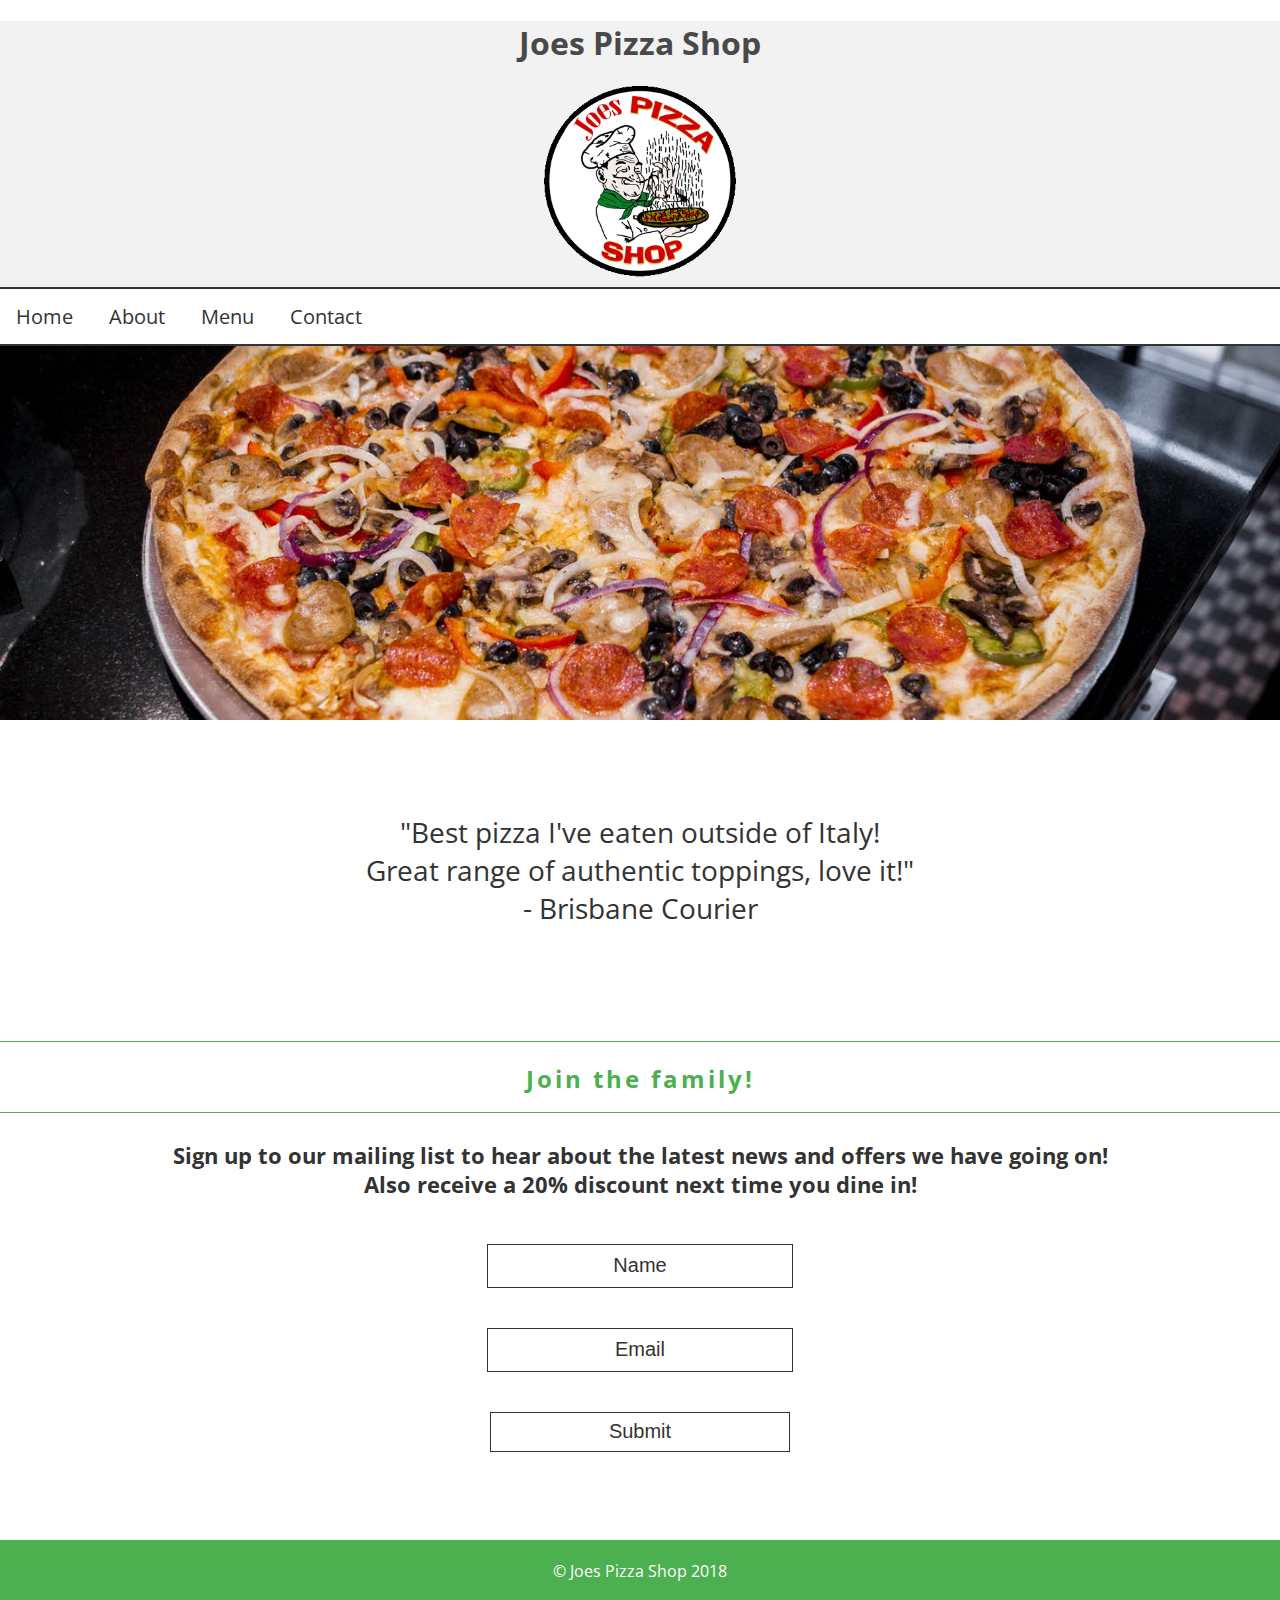
==== Joes Pizza/index.html @ 94c2d462 "Add files via upload" ====
<!DOCTYPE html>
<html lang="en">
<head>
    <meta charset="UTF-8">
    <meta name="viewport" content="width=device-width, initial-scale=1.0">
    <meta http-equiv="X-UA-Compatible" content="ie=edge">
    <link rel="stylesheet" type="text/css" href="scripts/menu.css">
    <link rel="stylesheet" href="https://cdnjs.cloudflare.com/ajax/libs/font-awesome/4.7.0/css/font-awesome.min.css">
    <link href="https://fonts.googleapis.com/css?family=Open+Sans+Condensed:300" rel="stylesheet">
    <title>Joes Pizza Shop - Home</title>
</head>
<body>

    <header>
        <h1 class="joesHead">Joes Pizza Shop</h1> 
        <img src="images/logo.gif" class="logo">
    </header>

    <nav class="topnav" id="myTopnav">
        <a href="index.html" class="active">Home</a>
        <a href="about.html" class="active">About</a>
        <a href="menu.html" class="active">Menu</a>
        <a href="contact.html" class="active">Contact</a>
        <a href="javascript:void(0);" class="icon" onclick="myFunction()">
        <i class="fa fa-bars"></i>
        </a>
    </nav>

    <img class="banner" src="images/pizzaThree.jpg">
    
    <div class="displayContainer">
        <p class="mySlides">"Best pizza I've eaten outside of Italy!<br>Great range of authentic toppings, love it!"<br> - Brisbane Courier</p>
        <p class="mySlides">"Absolutely love this place, amazing vegan options!<br>If you're new to the area I recommend making this your local!"<br> - Urban Eats</p>
        <p class="mySlides">"This place is a must do for any pizza lover!<br>Joes Pizza Shop is up there with the very best!"<br> - PizzaZine</p>
        <p class="mySlides">"We died and went to pizza heaven. It's no wonder <br> that these guys are the talk of the town!<br>You want a slice of authenticity? Head to Joes!"<br> - Slice of Life</p>
    </div>

    <h2 class="subHeaders">Join the family!</h2>

    <h4 class="subInfo">Sign up to our mailing list to hear about the latest news and offers we have going on! <br> Also receive a 20% discount next time you dine in!</h4>

    <h4 id="welcome"></h4>

    <form id="subForm">
        <input id="name" class="subscribe" type="text" placeholder="Name">
        <input class="subscribe" type="text" placeholder="Email">
        <input class="button" type="button" value="Submit" onclick="writeName()">
    </form>

    <footer>
        <p id="footer">&copy; Joes Pizza Shop 2018</p>
    </footer>

    <script type="text/javascript" src="scripts/menu.js"></script>
</body>
</html>
---- Joes Pizza/scripts/menu.css ----
body {
    margin: 0;
    font-family: 'Open Sans Condensed', sans-serif;
  }

  /* Navigation */

  header{
    display: block;
    background-color: #f2f2f2;
  }

  .joesHead{
    text-align: center;
    color: rgb(73, 73, 73);
  }

  .logo{
    display: block;
    margin: auto;
    padding: auto;
    width: 15%;
    padding-bottom: 10px;
    
  }

  .topnav {
    overflow: hidden;
    border-top: solid 2px #333;
    border-bottom: solid 2px #333;
  }
  
  .topnav a {
    display: inline-block;
    color: #333;
    text-align: center;
    padding: 14px 16px;
    text-decoration: none;
    font-size: 20px;
  }
  
  .topnav a:hover {
    background-color: #4CAF50;
    color: white;
  }
  
  .active:hover {
    background-color: #4CAF50;
    color: white;
  }
  
  .topnav .icon {
    display: none;
  }

  /* Main */

.banner{
    width: 100%;
    padding: 0; 
}

.subHeaders{
    text-align: center;
    color: #4CAF50;
    background-color: white;
    letter-spacing: 3px;
    height: 50px; 
    font-size: 150%;
    padding-top: 20px;
    border-top: solid 1px #4CAF50;
    border-bottom: solid 1px #4CAF50;
}

.displayContainer{
    padding-top: 60px;
}

.mySlides{
    color: #333;
    font-size: 175%;
    text-align: center;
    height: 200px;
}

.subInfo{
    text-align: center;
    font-size: 135%;
    color: #333;
}

#welcome{
    text-align: center;
    font-size: 175%;
    color: #333;
    padding-top: 50px;
}

#subForm{
    margin: auto;
    padding: auto;
    display: block;
    text-align: center;
    height: 300px;
    width: 400px;
    margin-top: -100px;
}

.subscribe{
    font-size: 125%;
    color: #333; 
    text-align: center;
    margin: 20px 20px;
    height: 40px;
    width: 300px;
    border: solid 1px #333; 
}

::placeholder{
    color: #333;
}

.button{
    font-size: 125%;
    color: #333;
    background-color: white; 
    text-align: center;
    margin: 20px 20px;
    height: 40px;
    width: 300px;
    border: solid 1px #333; 
}

.button:hover{
    background-color: #4CAF50;
    color: white;
}

/* About */

.joe{
    display: block;
    margin: auto;
    padding: auto;
    width: 50%;
    text-align: center;
    margin-bottom: 50px;
}

.aboutPara{
    display: block;
    margin: auto;
    padding: auto;
    width: 50%;
    color: #333;
    font-size: 150%;
    text-align: center;
    margin-bottom: 50px;
}

  /* Menu */

  .menu{
    text-align: center;
  }

  .menuHead{
    color: rgb(73, 73, 73);
  }

  .menuSub{
    font-style: italic;
    font-size: 85%;
    font-weight: lighter;
  }

  dt{
    margin: auto;
    padding: auto;
    width: 50%;
    font-size: 150%;
    font-weight: bold;
    border-top: solid 1px #4CAF50;
    border-bottom: solid 1px #4CAF50;
    padding: 10px 0 10px 0;
    color: #4CAF50;
  }

  dd{
    margin: auto;
    padding: auto;
    width: 50%;
    font-size: 125%;
    padding: 10px 0 10px 0;
    color: rgb(73, 73, 73);
  }

  .newHead{
    color: red;
    font-size: 150%;
    font-weight: bold;
  }
  
  .hot{
    color: red;
    font-size: 125%;
    font-weight: bold;
    font-style: italic;
  }

  /* Footer */

  #footer{
    position: static;
    bottom: 0;
    color: white;
    background-color:  #4CAF50;
    width: 100%;
    height: 40px;
    text-align: center;
    padding-top: 20px;
    margin-bottom: 0;
}

/* Media */

  @media screen and (max-width: 600px) {
    .topnav a:not(:first-child) {display: none;}
    .topnav a.icon {
      float: right;
      display: block;
    }
  }
  
  @media screen and (max-width: 600px) {

    .topnav.responsive {position: relative;}
    .topnav.responsive .icon {
      position: absolute;
      right: 0;
      top: 0;
    }
    .topnav.responsive a {
      float: none;
      display: block;
      text-align: left;
    }

    dd{
      margin: auto;
      padding: auto;
      width: 100%;
    }

    dt{
      margin: auto;
      padding: auto;
      width: 100%;
    }

    .joesHead{
      display: none;
    }

    .logo{
      width: 35%;
    }

    .displayContainer{
      padding-top: 60px;
    }

    .mySlides{
      margin: 0;
      width: 100%;
      font-size: 125%;
      height: 200px;
    }

    .joe{
      display: block;
      margin: auto;
      padding: auto;
      width: 100%;
      text-align: center;
      margin-bottom: 50px;
  }

  .aboutPara{
    width: 100%;
    font-size: 150%;
    text-align: center;
    margin-bottom: 50px;
}
  }
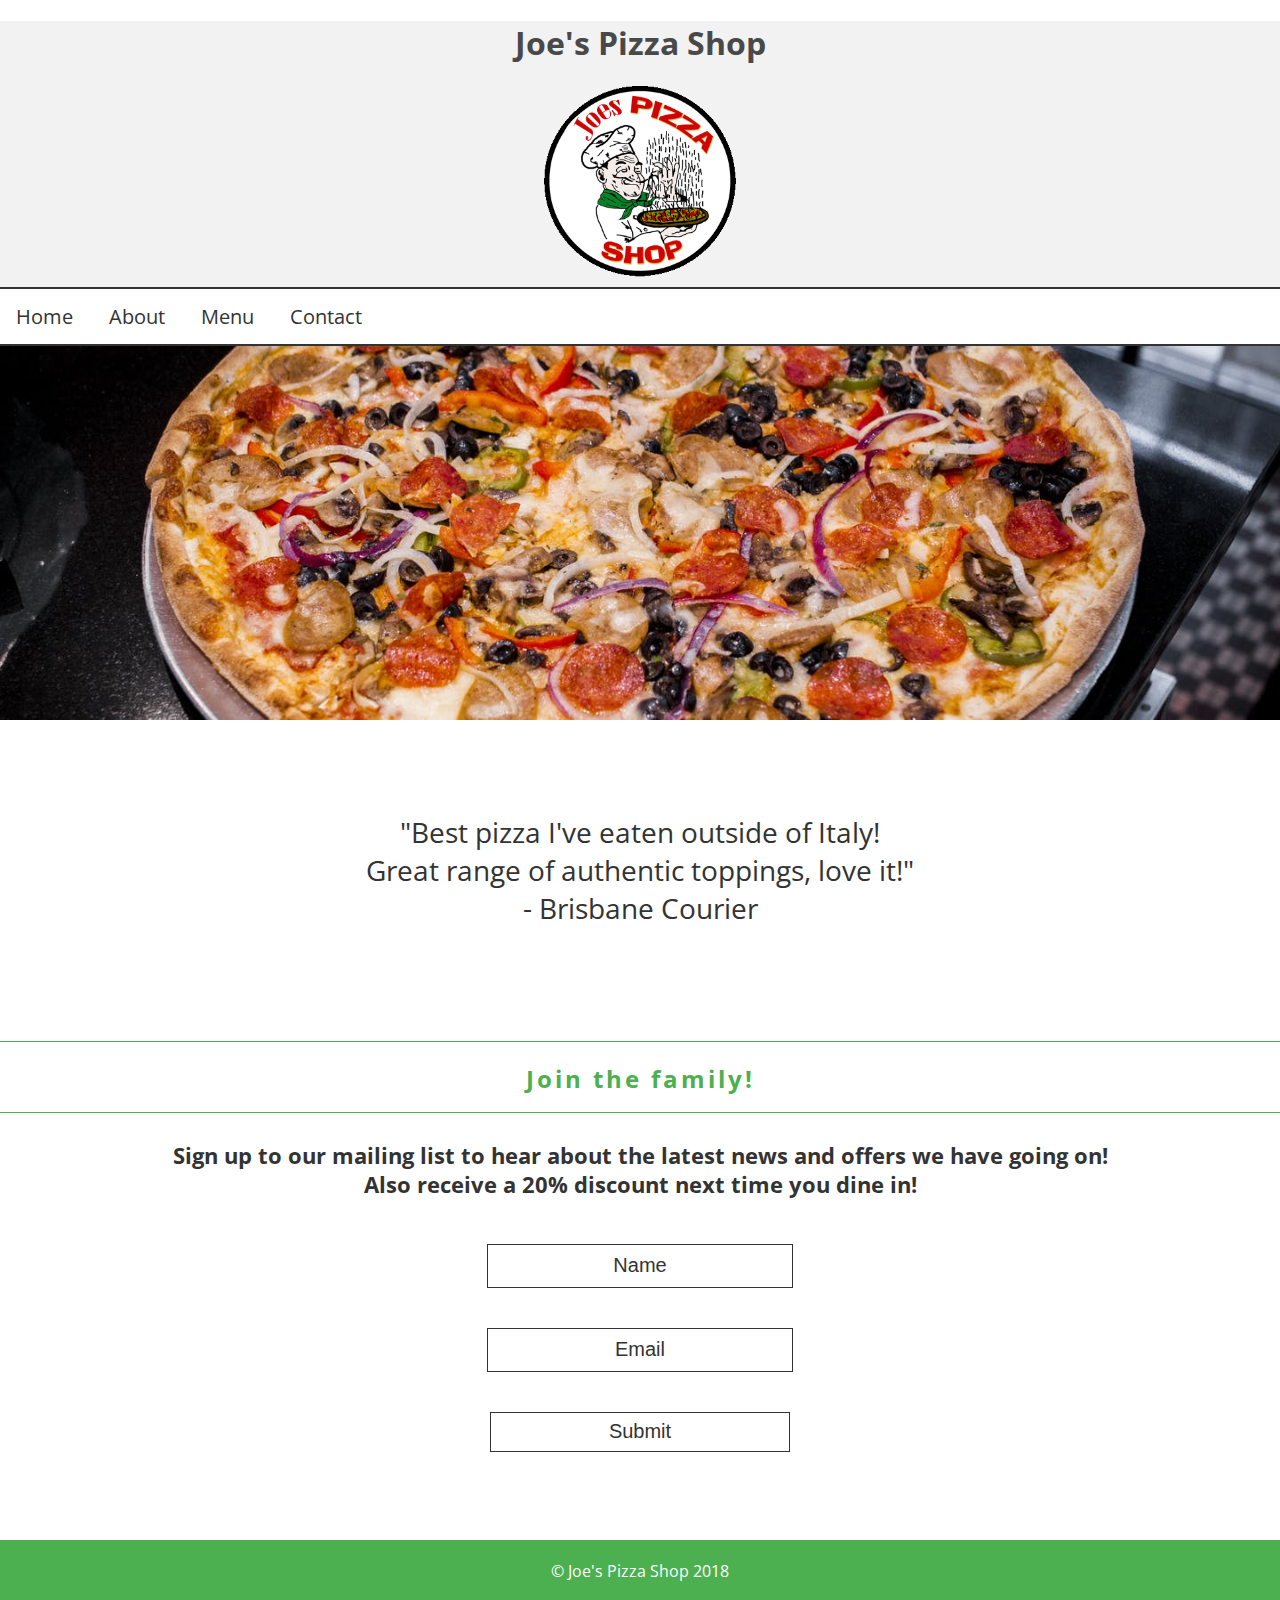
==== commit 403e333a: "Add files via upload" ====
--- a/Joes Pizza/index.html
+++ b/Joes Pizza/index.html
@@ -7,12 +7,12 @@
     <link rel="stylesheet" type="text/css" href="scripts/menu.css">
     <link rel="stylesheet" href="https://cdnjs.cloudflare.com/ajax/libs/font-awesome/4.7.0/css/font-awesome.min.css">
     <link href="https://fonts.googleapis.com/css?family=Open+Sans+Condensed:300" rel="stylesheet">
-    <title>Joes Pizza Shop - Home</title>
+    <title>Joe's Pizza Shop - Home</title>
 </head>
 <body>
 
     <header>
-        <h1 class="joesHead">Joes Pizza Shop</h1> 
+        <h1 class="joesHead">Joe's Pizza Shop</h1> 
         <img src="images/logo.gif" class="logo">
     </header>
 
@@ -48,7 +48,7 @@
     </form>
 
     <footer>
-        <p id="footer">&copy; Joes Pizza Shop 2018</p>
+        <p id="footer">&copy; Joe's Pizza Shop 2018</p>
     </footer>
 
     <script type="text/javascript" src="scripts/menu.js"></script>
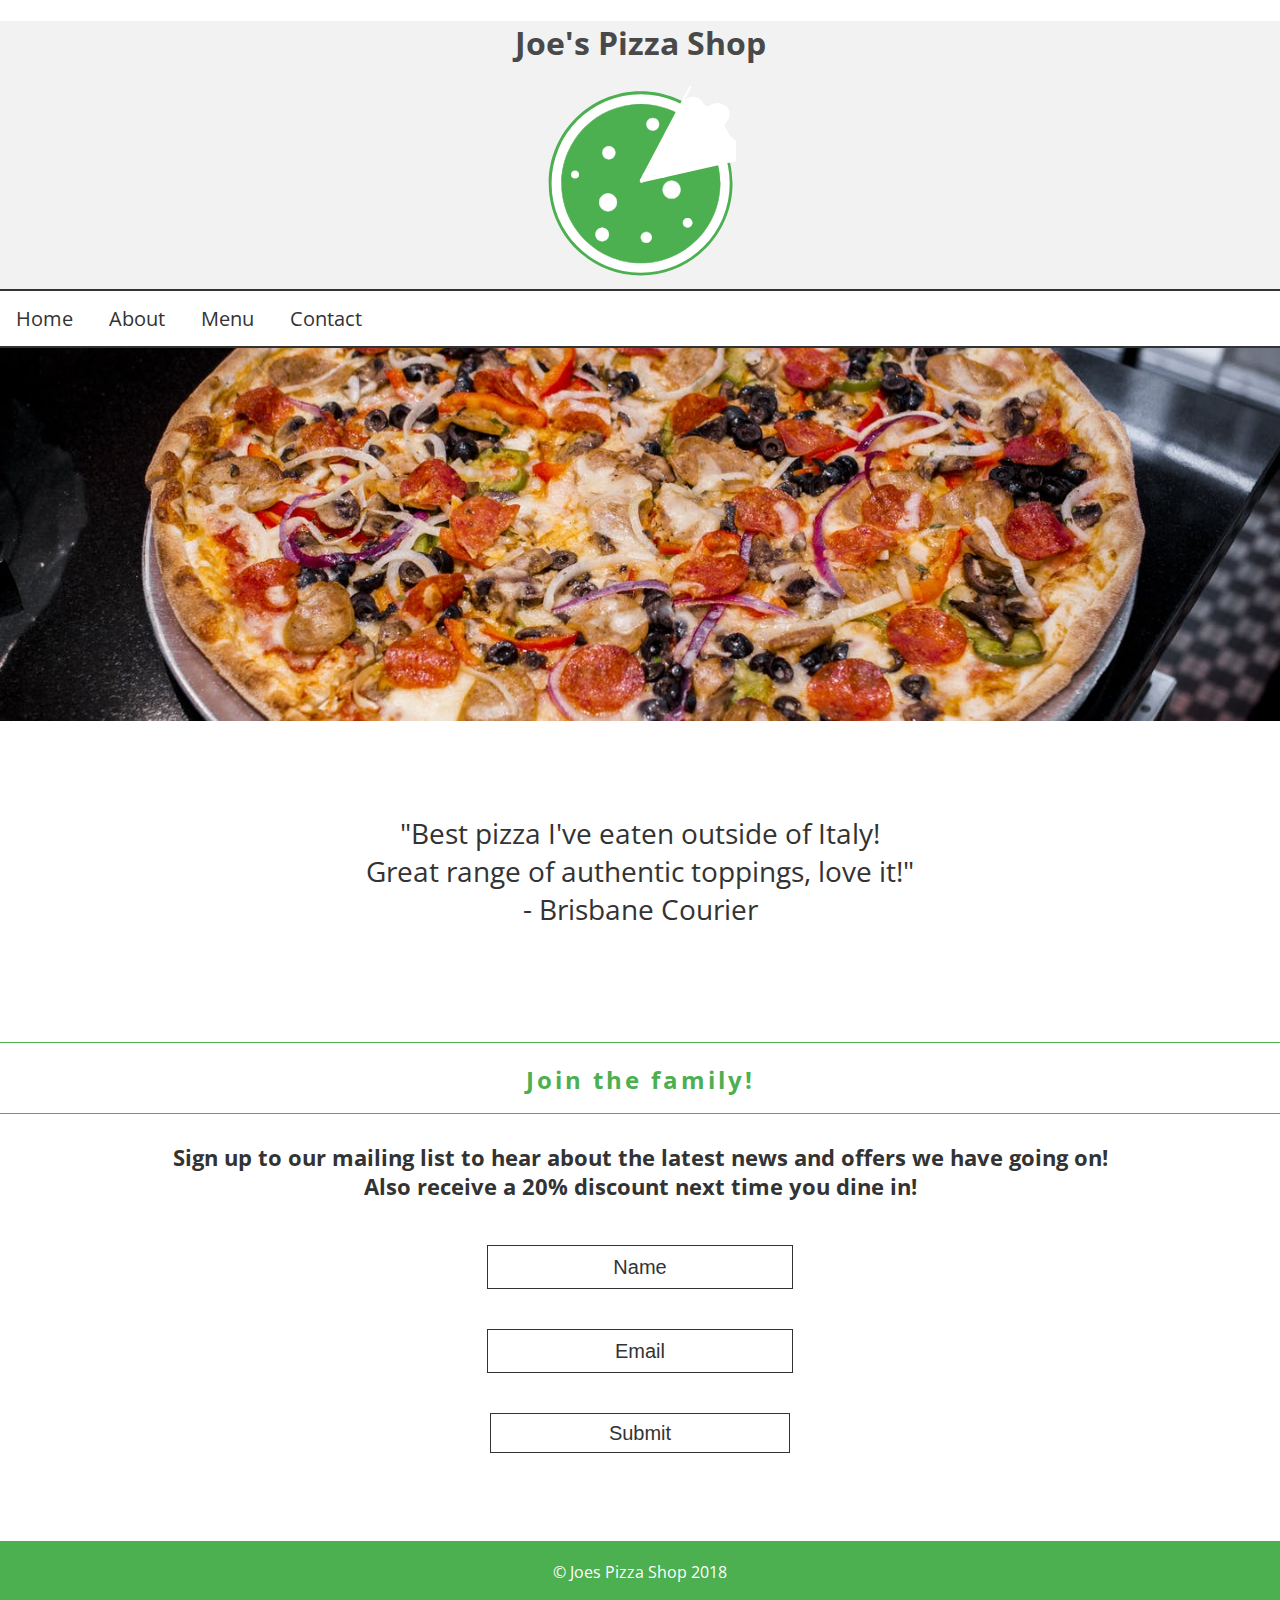
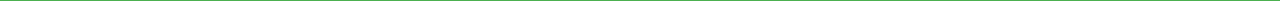
==== commit dad7abd4: "Add files via upload" ====
--- a/Joes Pizza/index.html
+++ b/Joes Pizza/index.html
@@ -13,7 +13,7 @@
 
     <header>
         <h1 class="joesHead">Joe's Pizza Shop</h1> 
-        <img src="images/logo.gif" class="logo">
+        <img src="images/FinalLogo.svg" class="logo">
     </header>
 
     <nav class="topnav" id="myTopnav">
@@ -48,7 +48,7 @@
     </form>
 
     <footer>
-        <p id="footer">&copy; Joe's Pizza Shop 2018</p>
+        <p id="footer">&copy; Joes Pizza Shop 2018</p>
     </footer>
 
     <script type="text/javascript" src="scripts/menu.js"></script>
--- a/Joes Pizza/scripts/menu.css
+++ b/Joes Pizza/scripts/menu.css
@@ -207,6 +207,33 @@
     font-weight: bold;
     font-style: italic;
   }
+
+  /* Contact */
+
+  .contactInfo{
+    text-align: center;
+    margin: auto;
+    padding: auto;
+    width: 50%;
+    font-size: 150%;
+    padding: 10px 0 10px 0;
+  }
+
+  .weHope{
+    padding-top: 30px;
+    font-size: 250%;
+    font-weight: lighter;
+  }
+
+  .underline{
+    border-top: solid 1px #4CAF50;
+    border-bottom: solid 1px #4CAF50;
+  }
+
+  .contactColor{
+    color: #4CAF50;
+  }
+
 
   /* Footer */
 
@@ -277,6 +304,15 @@
       height: 200px;
     }
 
+    .subscribe .button{
+      width: 50%;
+      text-align: center;
+    }
+
+    .contactInfo{
+      width: 100%;
+    }
+
     .joe{
       display: block;
       margin: auto;
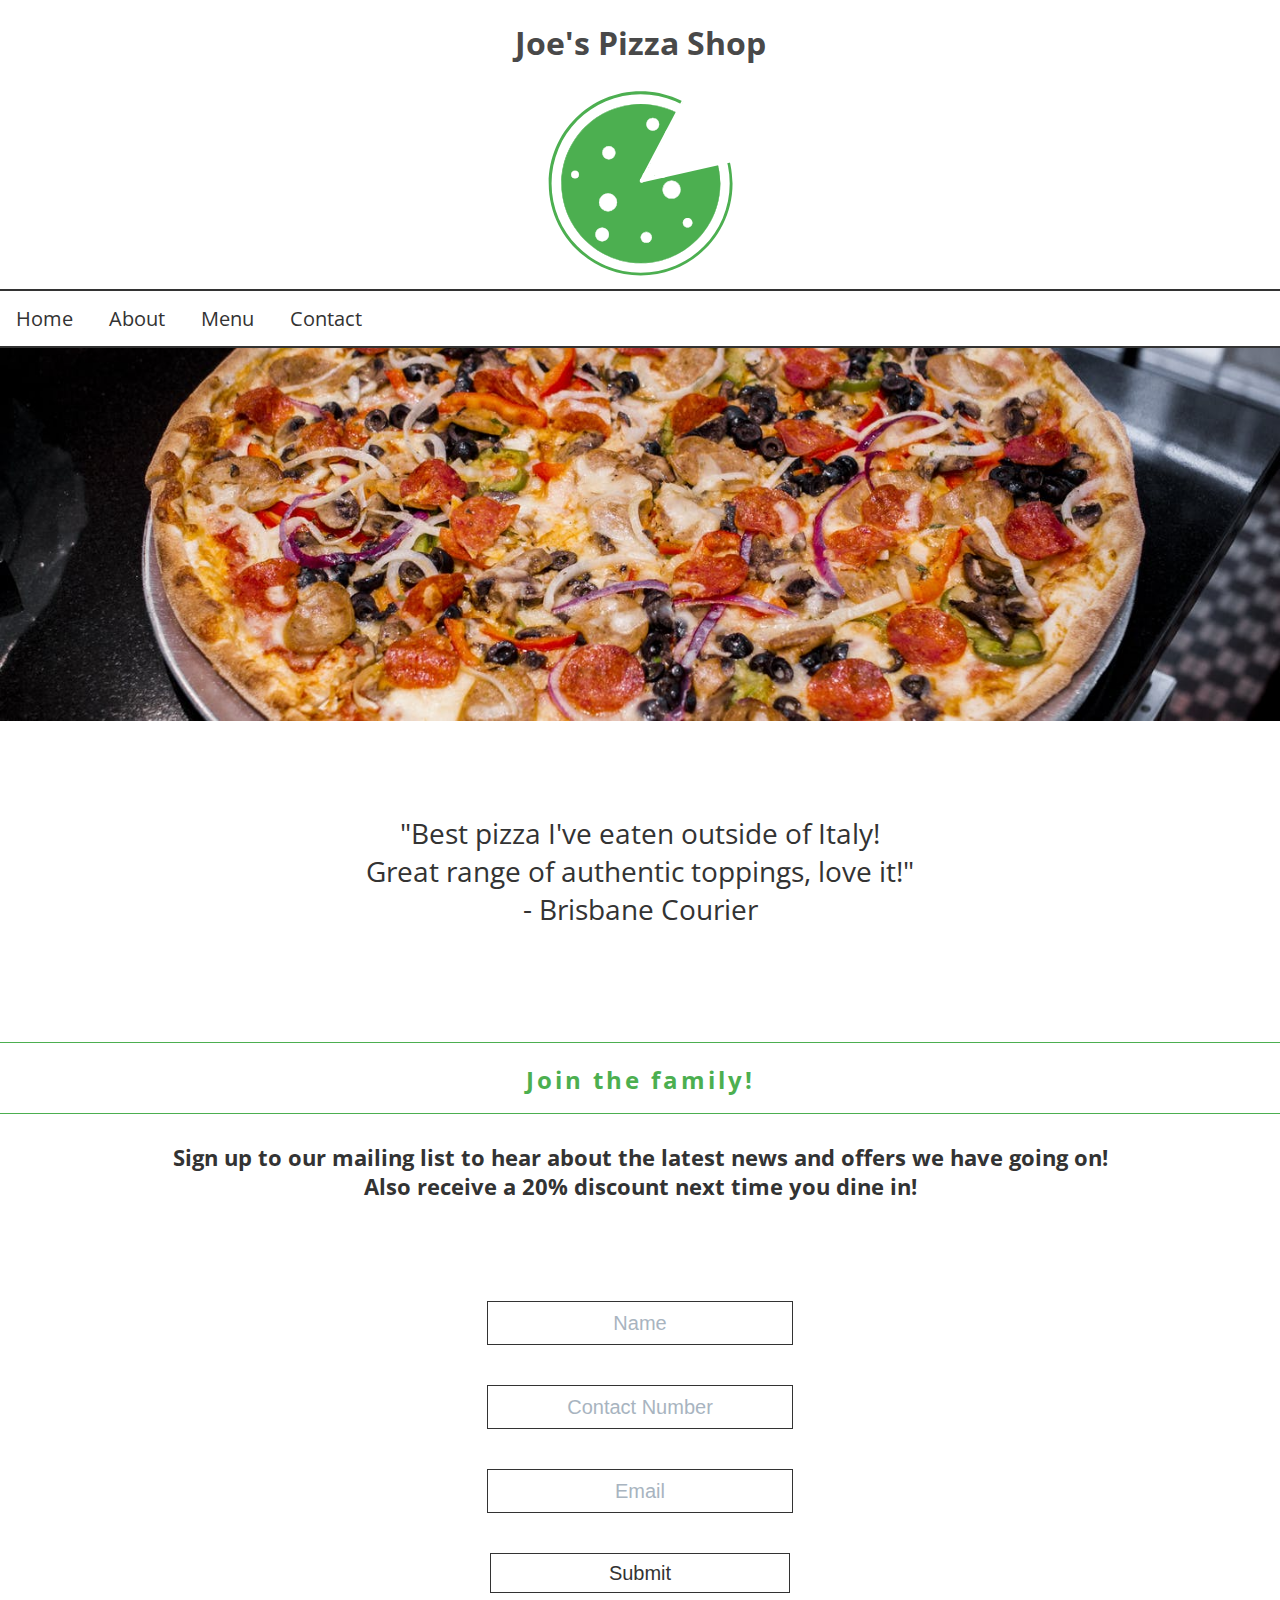
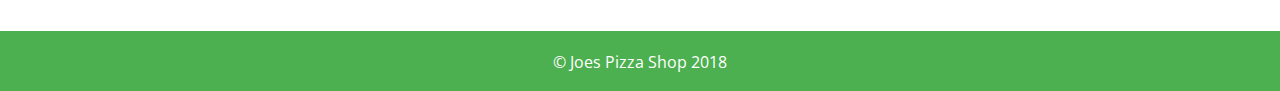
==== commit a30ed279: "Add files via upload" ====
--- a/Joes Pizza/index.html
+++ b/Joes Pizza/index.html
@@ -42,9 +42,10 @@
     <h4 id="welcome"></h4>
 
     <form id="subForm">
-        <input id="name" class="subscribe" type="text" placeholder="Name">
-        <input class="subscribe" type="text" placeholder="Email">
-        <input class="button" type="button" value="Submit" onclick="writeName()">
+        <input required id="name" class="subscribe" type="text" placeholder="Name">
+        <input id="phone" class="subscribe" type="text" placeholder="Contact Number">
+        <input required id="email" class="subscribe" type="text" placeholder="Email">
+        <input id="btn_id" class="button" type="button" value="Submit" onclick="writeName()">
     </form>
 
     <footer>
--- a/Joes Pizza/scripts/menu.css
+++ b/Joes Pizza/scripts/menu.css
@@ -7,7 +7,7 @@
 
   header{
     display: block;
-    background-color: #f2f2f2;
+  
   }
 
   .joesHead{
@@ -91,9 +91,9 @@
 
 #welcome{
     text-align: center;
-    font-size: 175%;
-    color: #333;
-    padding-top: 50px;
+    font-size: 190%;
+    color: #333;
+    padding-top: 100px;
 }
 
 #subForm{
@@ -104,6 +104,7 @@
     height: 300px;
     width: 400px;
     margin-top: -100px;
+    margin-bottom: 50px;
 }
 
 .subscribe{
@@ -117,7 +118,7 @@
 }
 
 ::placeholder{
-    color: #333;
+    color: rgb(168, 180, 192);
 }
 
 .button{
@@ -209,6 +210,16 @@
   }
 
   /* Contact */
+
+  #geoMap{
+    padding: auto;
+    margin: auto;
+    width: 50%;
+    height: 300px;
+    display: block;
+    border-style: none;
+    padding: 30px 0 30px 0;
+  }
 
   .contactInfo{
     text-align: center;
@@ -313,6 +324,10 @@
       width: 100%;
     }
 
+    #geoMap{
+      width:100%;
+    }
+
     .joe{
       display: block;
       margin: auto;
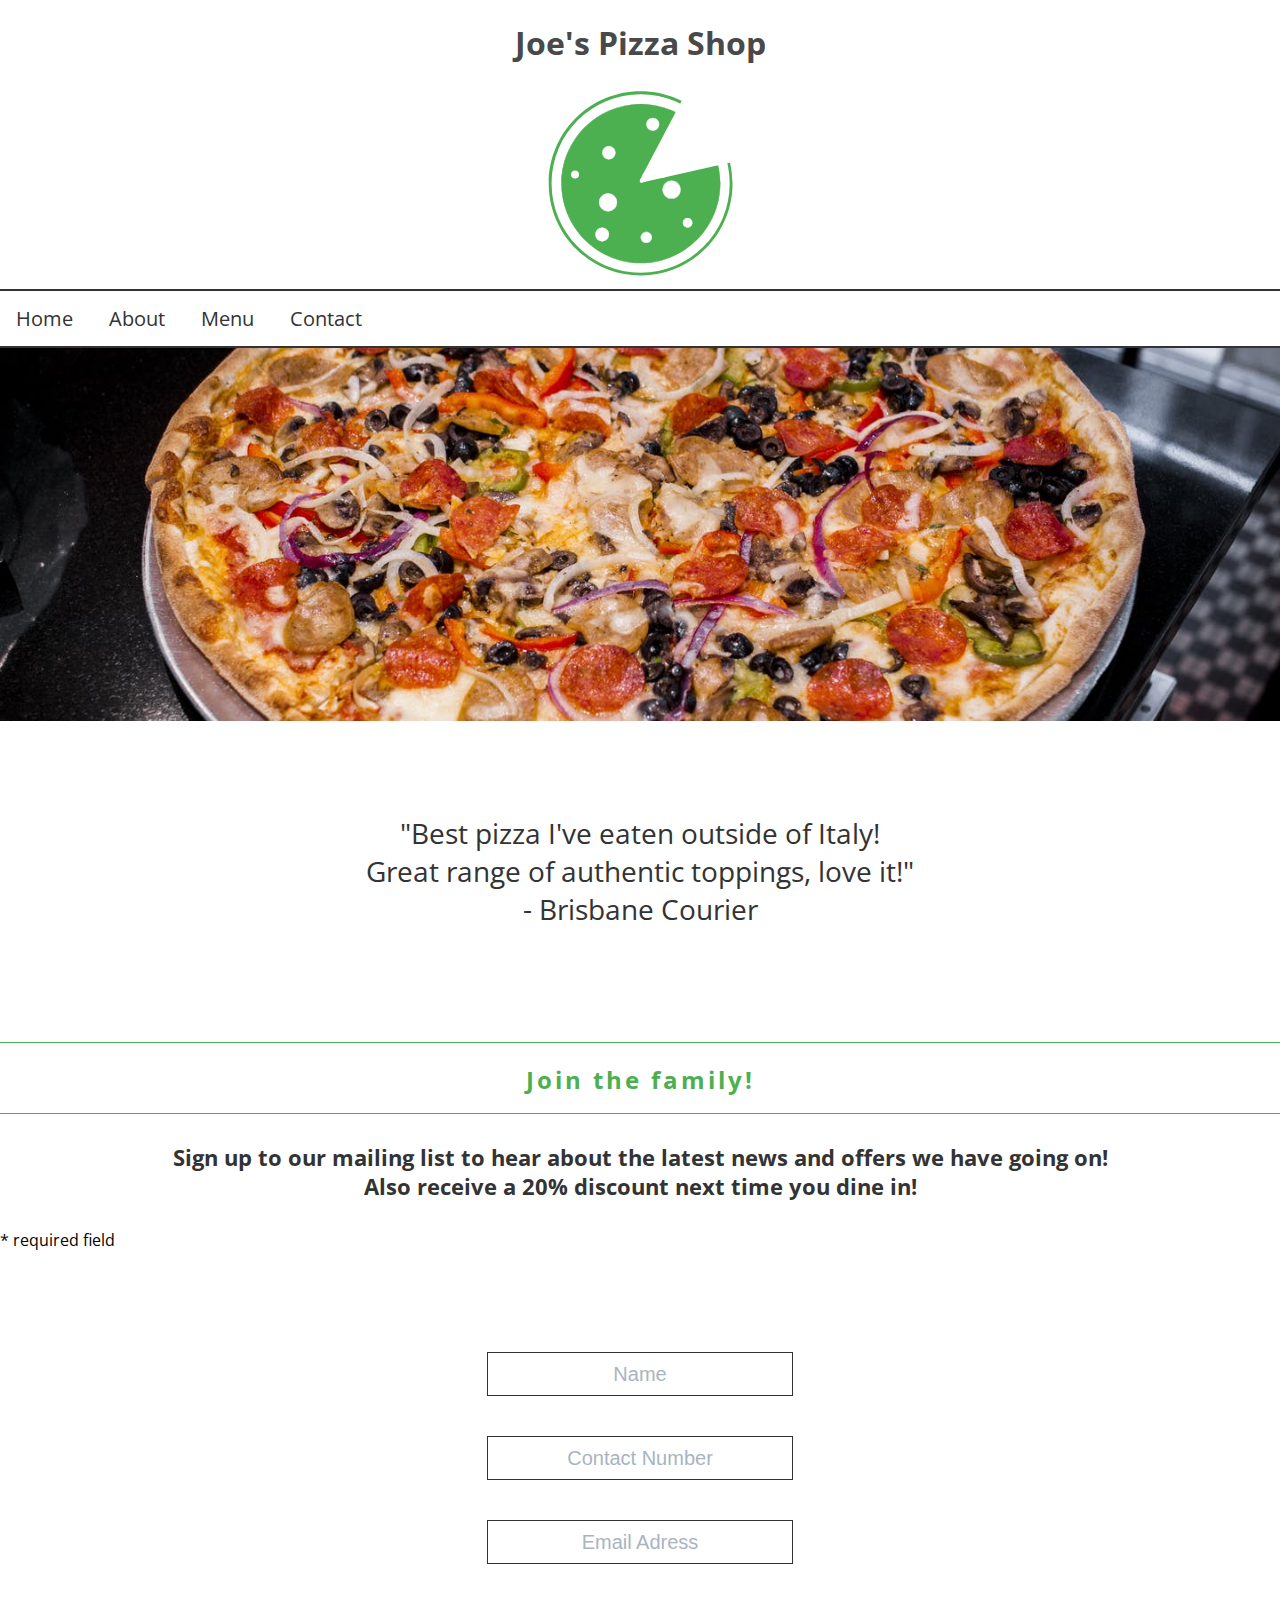
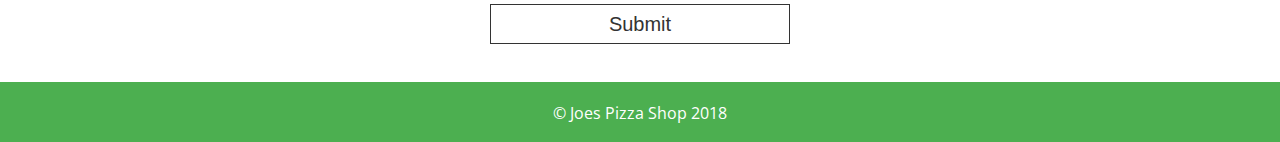
==== commit 2d262e48: "Add files via upload" ====
--- a/Joes Pizza/index.html
+++ b/Joes Pizza/index.html
@@ -39,12 +39,14 @@
 
     <h4 class="subInfo">Sign up to our mailing list to hear about the latest news and offers we have going on! <br> Also receive a 20% discount next time you dine in!</h4>
 
+    <p class="reqField"><span class="reqRed">*</span> required field</p>
+
     <h4 id="welcome"></h4>
 
     <form id="subForm">
         <input required id="name" class="subscribe" type="text" placeholder="Name">
         <input id="phone" class="subscribe" type="text" placeholder="Contact Number">
-        <input required id="email" class="subscribe" type="text" placeholder="Email">
+        <input required id="email" class="subscribe" type="text" placeholder="Email Adress">
         <input id="btn_id" class="button" type="button" value="Submit" onclick="writeName()">
     </form>
 
